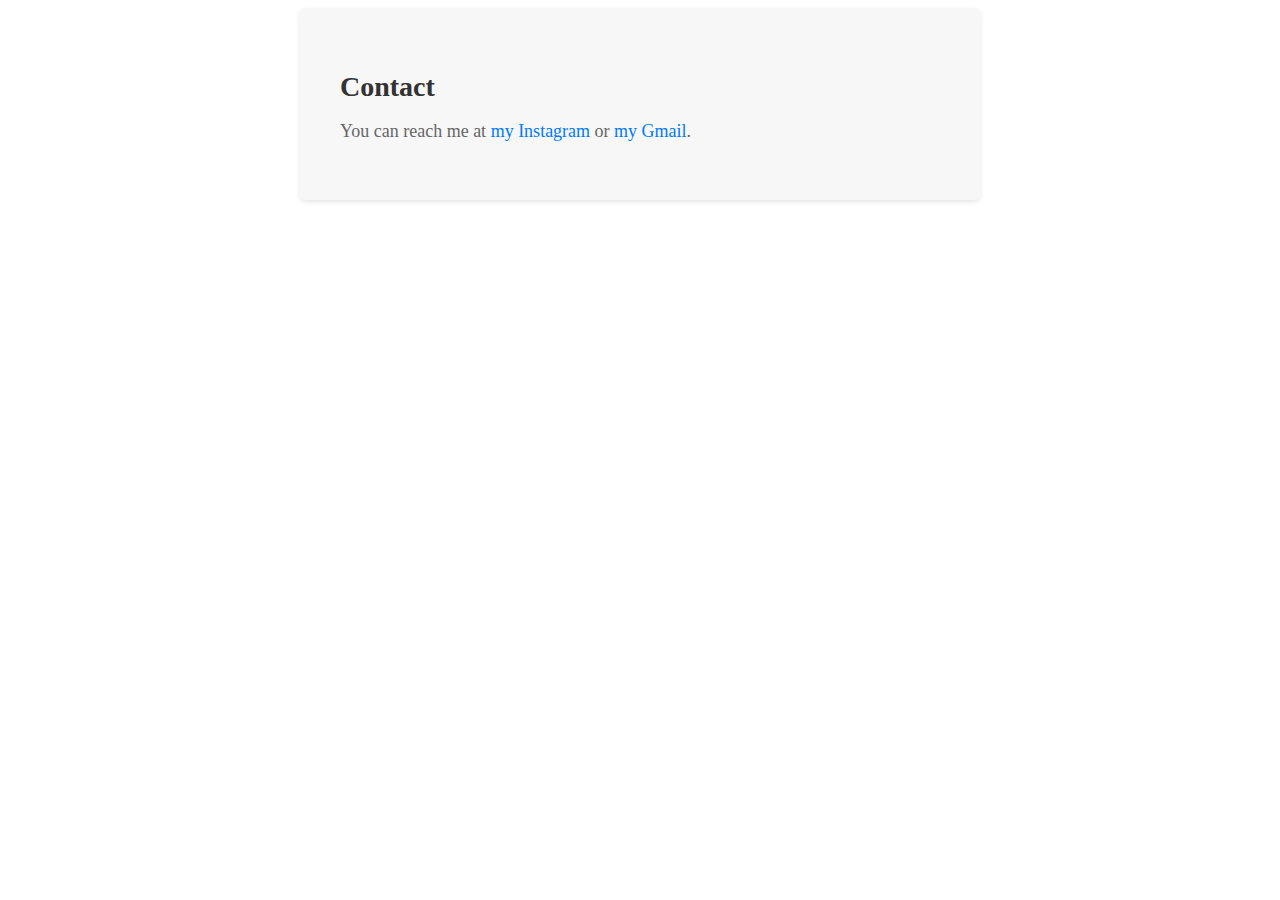
==== contact.html @ bcf6b8b4 "final project" ====
<!DOCTYPE html>
<html lang="en">
<head>
    <meta charset="UTF-8">
    <meta name="viewport" content="width=device-width, initial-scale=1.0">
    <title>contact</title>
    <link rel="stylesheet" href="contact.css">
</head>
<body>
        <!-- Contact section -->
        <div class="container" id="contact">
            <h2>Contact</h2>
            <p>You can reach me at <a href="https://www.instagram.com/ayoub_grissa/">my Instagram</a> or <a href="https://mail.google.com/mail/u/0/?pli=1#inbox">my Gmail</a>.</p>
        </div>
    
</body>
</html>
---- contact.css ----
.container {
    max-width: 600px;
    margin: 0 auto;
    padding: 40px;
    background-color: #f7f7f7;
    border-radius: 5px;
    box-shadow: 0 2px 5px rgba(0, 0, 0, 0.1);
  }
  
  .container h2 {
    font-size: 28px;
    margin-bottom: 15px;
    color: #333333;
  }
  
  .container p {
    font-size: 18px;
    color: #666666;
  }
  
  .container a {
    color: #007bff;
    text-decoration: none;
  }
  
  .container a:hover {
    text-decoration: underline;
  }
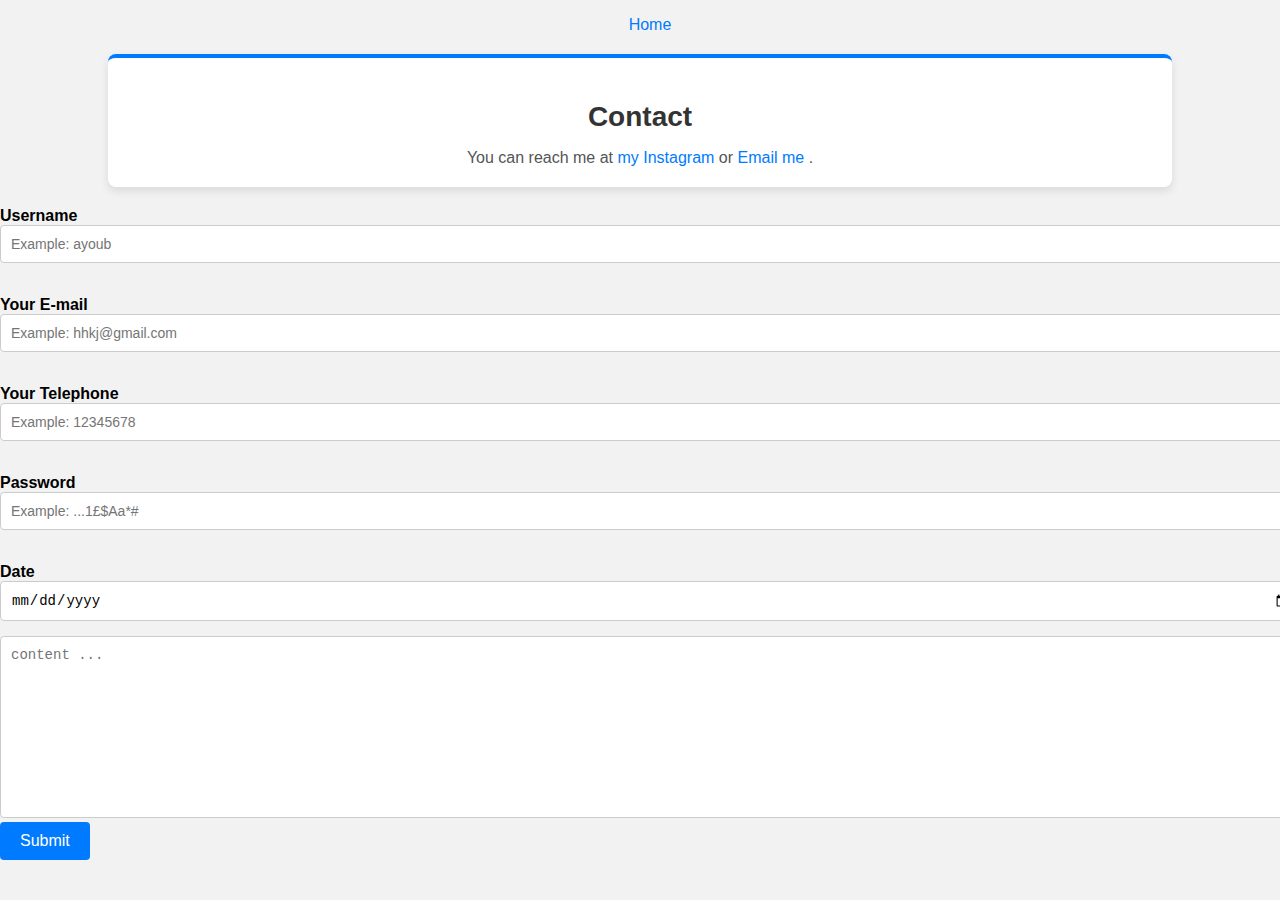
==== commit bd103109: "final projet 1" ====
--- a/contact.html
+++ b/contact.html
@@ -7,11 +7,46 @@
     <link rel="stylesheet" href="contact.css">
 </head>
 <body>
+    <nav>
+        <ul>
+            <li><a href="index.html">Home</a></li>    
+        </ul>
+      </nav>
         <!-- Contact section -->
         <div class="container" id="contact">
             <h2>Contact</h2>
-            <p>You can reach me at <a href="https://www.instagram.com/ayoub_grissa/">my Instagram</a> or <a href="https://mail.google.com/mail/u/0/?pli=1#inbox">my Gmail</a>.</p>
+            <p>You can reach me at <a href="https://www.instagram.com/ayoub_grissa/">my Instagram</a> or <a href="mailto:your.amalmalika088@gmail.com">Email me</a>
+                .</p>
         </div>
+        <div>
+            <label for="registerUsername">Username</label>
+            <input id="registerUsername" type="text" placeholder="Example: ayoub" required>
+        </div>
+        <br>
+        <div>
+            <label for="registerEmail">Your E-mail</label>
+            <input id="registerEmail" type="email" placeholder="Example: hhkj@gmail.com" required>
+        </div>
+        <br>
+        <div>
+            <label for="registerTel">Your Telephone</label>
+            <input id="registerTel" type="tel" placeholder="Example: 12345678" required>
+        </div>
+        <br>
+        <div>
+            <label for="registerPassword">Password</label>
+            <input id="registerPassword" type="password" placeholder="Example: ...1£$Aa*#" required>
+        </div>
+        <br>
+        <div>
+            <label for="registerDate">Date</label>
+            <input id="registerDate" type="date" required>
+        </div>
+<div>
+    <textarea name="content" id="cnte" placeholder="content ..." cols="30" rows="10"></textarea>
+        <br>
+    <input type="submit" placeholder="SEND">
+</div>
     
 </body>
 </html>--- a/contact.css
+++ b/contact.css
@@ -1,29 +1,103 @@
+/* Apply some basic styling to the body */
+body {
+  font-family: Arial, sans-serif;
+  margin: 0;
+  padding: 0;
+  background-color: #f2f2f2;
+}
+
+/* Style the container */
 .container {
-    max-width: 600px;
-    margin: 0 auto;
-    padding: 40px;
-    background-color: #f7f7f7;
-    border-radius: 5px;
-    box-shadow: 0 2px 5px rgba(0, 0, 0, 0.1);
-  }
-  
-  .container h2 {
-    font-size: 28px;
-    margin-bottom: 15px;
-    color: #333333;
-  }
-  
-  .container p {
-    font-size: 18px;
-    color: #666666;
-  }
-  
-  .container a {
-    color: #007bff;
-    text-decoration: none;
-  }
-  
-  .container a:hover {
-    text-decoration: underline;
-  }
-  +  background-color: #fff;
+  padding: 20px;
+  border-top: 4px solid #007bff;
+  border-radius: 8px;
+  box-shadow: 0px 4px 8px rgba(0, 0, 0, 0.1);
+  text-align: center;
+  margin: 20px auto;
+  width: 80%;
+}
+
+/* Style the heading */
+h2 {
+  font-size: 28px;
+  color: #333;
+  margin-bottom: 10px;
+}
+
+/* Style the paragraph */
+p {
+  font-size: 16px;
+  color: #555;
+  margin-bottom: 0;
+}
+
+/* Style the links */
+a {
+  color: #007bff;
+  text-decoration: none;
+  transition: color 0.3s ease;
+}
+
+a:hover {
+  color: #0056b3;
+}
+
+/* Style the input fields and labels */
+div {
+  margin-bottom: 15px;
+}
+
+label {
+  display: block;
+  font-weight: bold;
+}
+
+input[type="text"],
+input[type="email"],
+input[type="tel"],
+input[type="password"],
+input[type="date"],
+textarea {
+  width: 100%;
+  padding: 10px;
+  border: 1px solid #ccc;
+  border-radius: 4px;
+  font-size: 14px;
+}
+
+textarea {
+  resize: vertical;
+}
+
+/* Style the submit button */
+input[type="submit"] {
+  background-color: #007bff;
+  color: #fff;
+  border: none;
+  border-radius: 4px;
+  padding: 10px 20px;
+  cursor: pointer;
+  font-size: 16px;
+  transition: background-color 0.3s ease;
+}
+
+input[type="submit"]:hover {
+  background-color: #0056b3;
+}
+nav ul {
+  list-style-type: none;
+  display: flex;
+  justify-content: center;
+}
+
+nav ul li {
+  display: inline;
+  margin-right: 20px;
+}
+nav a:hover {
+  border: 2px solid #333; /* Add border on hover */
+  padding: 10px; /* Adjust padding on hover */
+  border-radius: 30px; /* Add rounded corners */
+ 
+}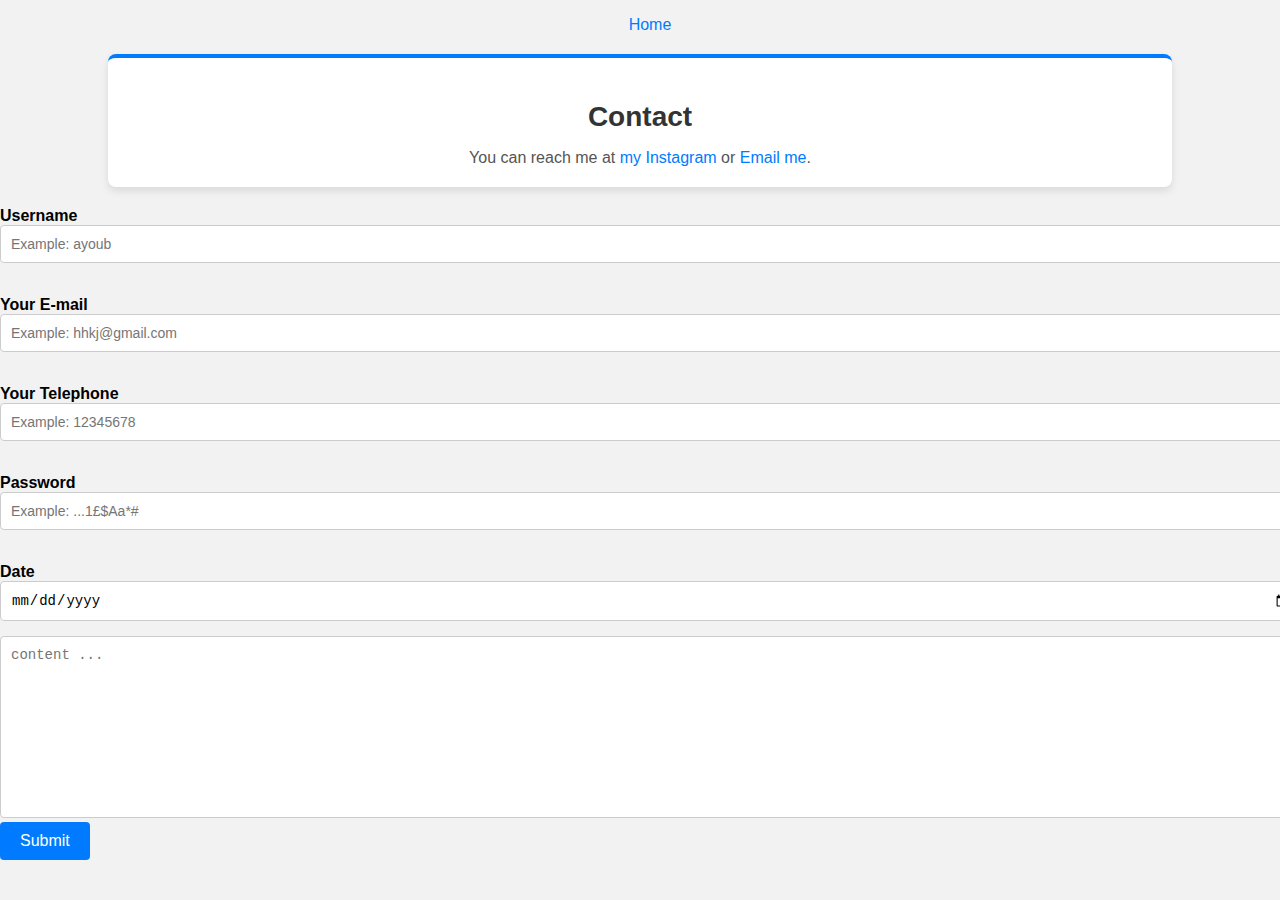
==== commit 62c8f3c4: "FINAL PROJET" ====
--- a/contact.html
+++ b/contact.html
@@ -3,50 +3,52 @@
 <head>
     <meta charset="UTF-8">
     <meta name="viewport" content="width=device-width, initial-scale=1.0">
-    <title>contact</title>
-    <link rel="stylesheet" href="contact.css">
+    <title>Contact</title>
+    <link rel="stylesheet" href="contact.css"> <!-- Linking to the external stylesheet -->
 </head>
 <body>
+    <!-- Navigation Bar -->
     <nav>
         <ul>
-            <li><a href="index.html">Home</a></li>    
+            <li><a href="index.html">Home</a></li> <!-- Link to the home page -->
         </ul>
-      </nav>
-        <!-- Contact section -->
-        <div class="container" id="contact">
-            <h2>Contact</h2>
-            <p>You can reach me at <a href="https://www.instagram.com/ayoub_grissa/">my Instagram</a> or <a href="mailto:your.amalmalika088@gmail.com">Email me</a>
-                .</p>
-        </div>
-        <div>
-            <label for="registerUsername">Username</label>
-            <input id="registerUsername" type="text" placeholder="Example: ayoub" required>
-        </div>
+    </nav>
+    
+    <!-- Contact Section -->
+    <div class="container" id="contact">
+        <h2>Contact</h2> <!-- Contact section title -->
+        <p>You can reach me at <a href="https://www.instagram.com/ayoub_grissa/">my Instagram</a> or <a href="mailto:your.amalmalika088@gmail.com">Email me</a>.</p> <!-- Contact information with links -->
+    </div>
+    
+    <!-- Registration Form -->
+    <div>
+        <label for="registerUsername">Username</label> <!-- Label for username input -->
+        <input id="registerUsername" type="text" placeholder="Example: ayoub" required> <!-- Username input -->
+    </div>
+    <br>
+    <div>
+        <label for="registerEmail">Your E-mail</label> <!-- Label for email input -->
+        <input id="registerEmail" type="email" placeholder="Example: hhkj@gmail.com" required> <!-- Email input -->
+    </div>
+    <br>
+    <div>
+        <label for="registerTel">Your Telephone</label> <!-- Label for telephone input -->
+        <input id="registerTel" type="tel" placeholder="Example: 12345678" required> <!-- Telephone input -->
+    </div>
+    <br>
+    <div>
+        <label for="registerPassword">Password</label> <!-- Label for password input -->
+        <input id="registerPassword" type="password" placeholder="Example: ...1£$Aa*#" required> <!-- Password input -->
+    </div>
+    <br>
+    <div>
+        <label for="registerDate">Date</label> <!-- Label for date input -->
+        <input id="registerDate" type="date" required> <!-- Date input -->
+    </div>
+    <div>
+        <textarea name="content" id="cnte" placeholder="content ..." cols="30" rows="10"></textarea> <!-- Textarea for content -->
         <br>
-        <div>
-            <label for="registerEmail">Your E-mail</label>
-            <input id="registerEmail" type="email" placeholder="Example: hhkj@gmail.com" required>
-        </div>
-        <br>
-        <div>
-            <label for="registerTel">Your Telephone</label>
-            <input id="registerTel" type="tel" placeholder="Example: 12345678" required>
-        </div>
-        <br>
-        <div>
-            <label for="registerPassword">Password</label>
-            <input id="registerPassword" type="password" placeholder="Example: ...1£$Aa*#" required>
-        </div>
-        <br>
-        <div>
-            <label for="registerDate">Date</label>
-            <input id="registerDate" type="date" required>
-        </div>
-<div>
-    <textarea name="content" id="cnte" placeholder="content ..." cols="30" rows="10"></textarea>
-        <br>
-    <input type="submit" placeholder="SEND">
-</div>
-    
+        <input type="submit" placeholder="SEND"> <!-- Submit button -->
+    </div>
 </body>
-</html>+</html>
